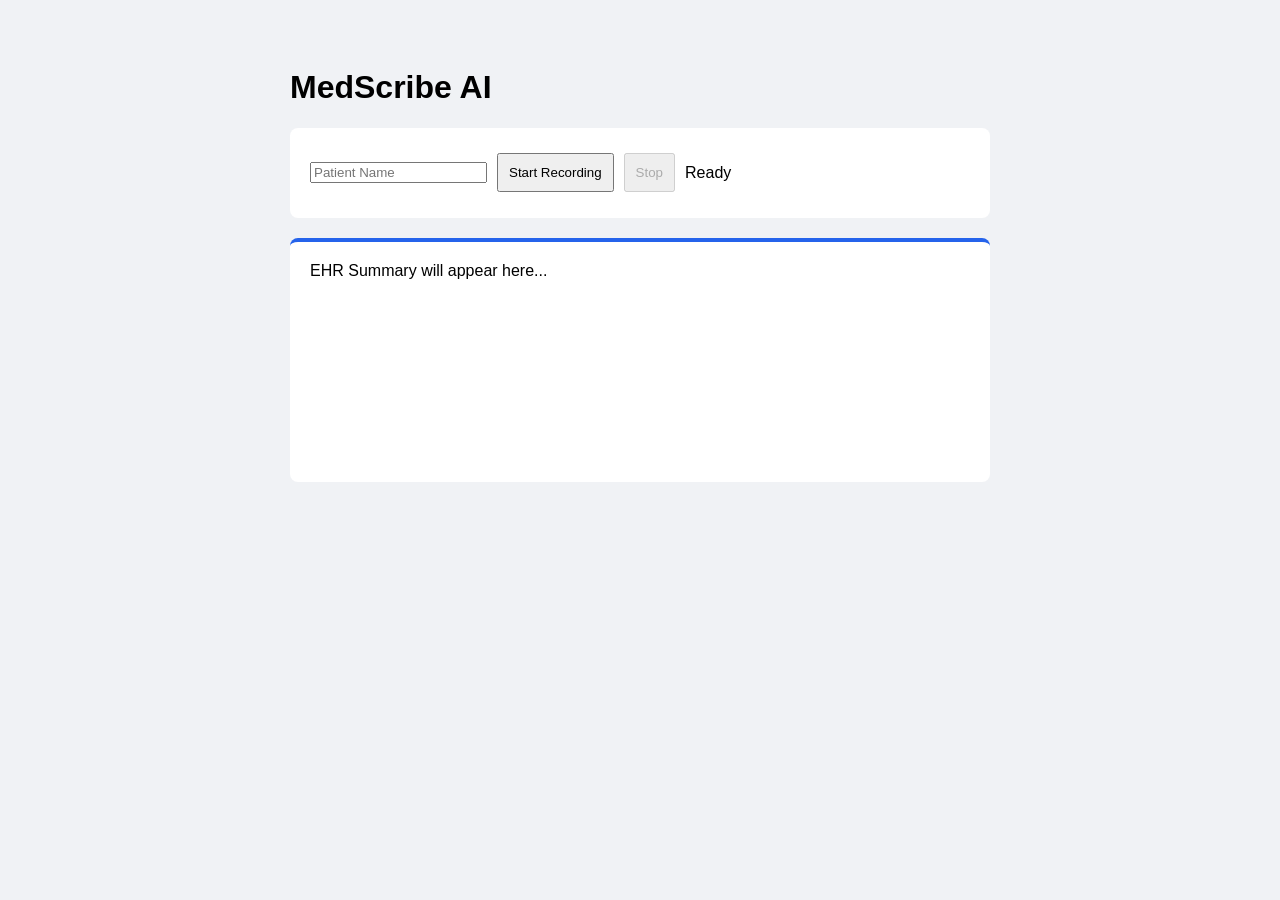
==== frontend/index.html @ f1d47d54 "Initial project design and uodated thing" ====
<!DOCTYPE html>
<html>
<head>
    <title>MedScribe AI</title>
    <link rel="stylesheet" href="style.css">
</head>
<body>
    <div class="container">
        <header><h1>MedScribe <span>AI</span></h1></header>
        <div class="controls">
            <input type="text" id="patientName" placeholder="Patient Name">
            <button id="startBtn">Start Recording</button>
            <button id="stopBtn" disabled>Stop</button>
            <p id="status">Ready</p>
        </div>
        <div class="card"><div id="output">EHR Summary will appear here...</div></div>
    </div>
    <script src="script.js"></script>
</body>
</html>
---- frontend/style.css ----
body { font-family: sans-serif; background: #f0f2f5; padding: 40px; }
.container { max-width: 700px; margin: auto; }
.controls { background: white; padding: 20px; border-radius: 8px; margin-bottom: 20px; display: flex; gap: 10px; align-items: center; }
.card { background: white; padding: 20px; border-radius: 8px; min-height: 200px; border-top: 4px solid #2563eb; }
button { padding: 10px; cursor: pointer; }
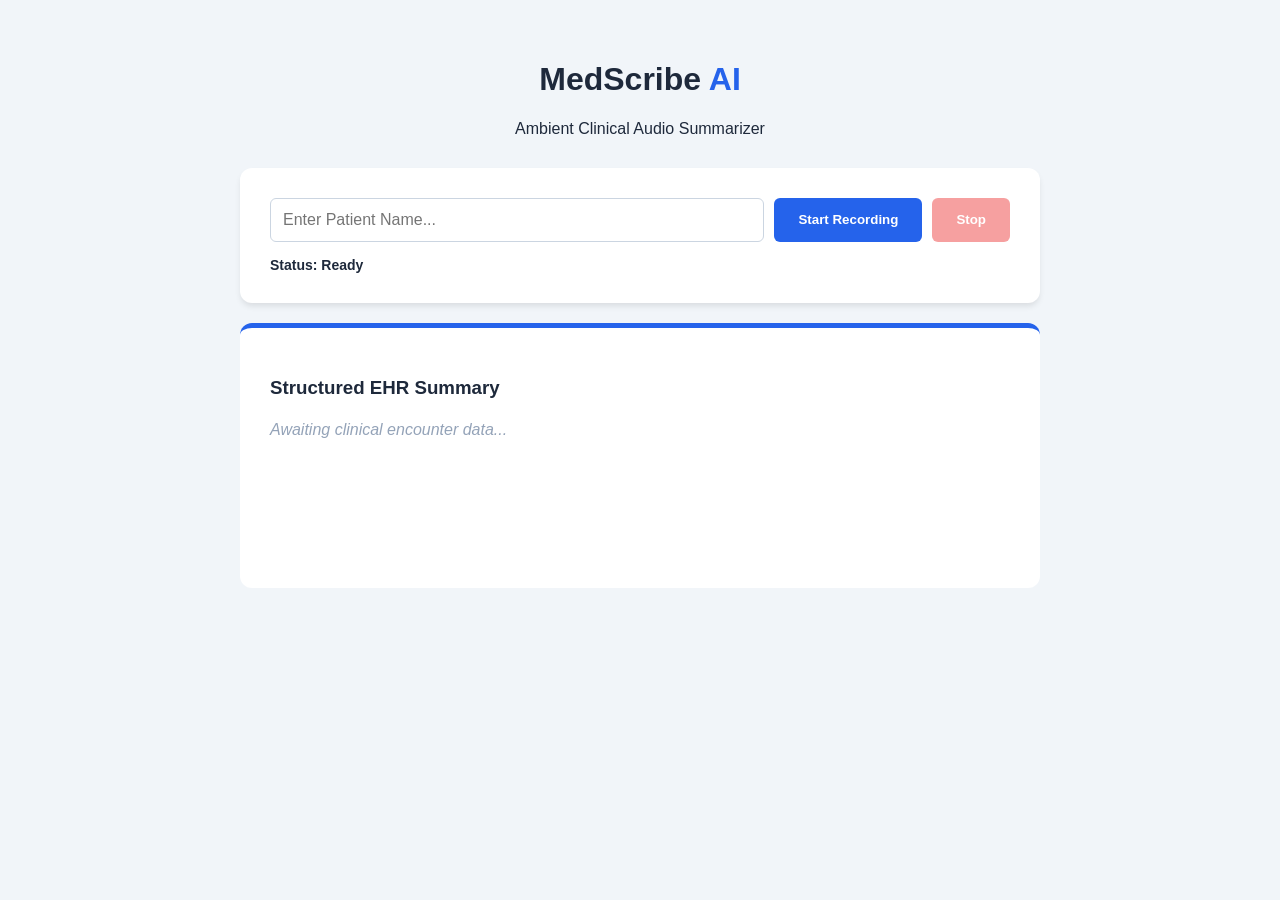
==== commit 8b52beb0: "Initial project design and uodated thing" ====
--- a/frontend/index.html
+++ b/frontend/index.html
@@ -1,20 +1,37 @@
 <!DOCTYPE html>
-<html>
+<html lang="en">
 <head>
-    <title>MedScribe AI</title>
+    <meta charset="UTF-8">
+    <meta name="viewport" content="width=device-width, initial-scale=1.0">
+    <title>MedScribe AI | EHR Assistant</title>
     <link rel="stylesheet" href="style.css">
 </head>
 <body>
     <div class="container">
-        <header><h1>MedScribe <span>AI</span></h1></header>
-        <div class="controls">
-            <input type="text" id="patientName" placeholder="Patient Name">
-            <button id="startBtn">Start Recording</button>
-            <button id="stopBtn" disabled>Stop</button>
-            <p id="status">Ready</p>
+        <header>
+            <h1>MedScribe <span>AI</span></h1>
+            <p>Ambient Clinical Audio Summarizer</p>
+        </header>
+
+        <div class="main-card">
+            <div class="input-group">
+                <input type="text" id="patientName" placeholder="Enter Patient Name..." autocomplete="off">
+                <button id="startBtn" class="btn-primary">Start Recording</button>
+                <button id="stopBtn" class="btn-danger" disabled>Stop</button>
+            </div>
+            
+            <div class="status-bar">
+                Status: <span id="status">Ready</span>
+            </div>
         </div>
-        <div class="card"><div id="output">EHR Summary will appear here...</div></div>
+
+        <div class="result-container">
+            <h3>Structured EHR Summary</h3>
+            <div id="output" class="output-box">
+                <p class="placeholder">Awaiting clinical encounter data...</p>
+            </div>
+        </div>
     </div>
     <script src="script.js"></script>
 </body>
-</html>
+</html>
--- a/frontend/style.css
+++ b/frontend/style.css
@@ -1,5 +1,18 @@
-body { font-family: sans-serif; background: #f0f2f5; padding: 40px; }
-.container { max-width: 700px; margin: auto; }
-.controls { background: white; padding: 20px; border-radius: 8px; margin-bottom: 20px; display: flex; gap: 10px; align-items: center; }
-.card { background: white; padding: 20px; border-radius: 8px; min-height: 200px; border-top: 4px solid #2563eb; }
-button { padding: 10px; cursor: pointer; }
+:root { --primary: #2563eb; --danger: #ef4444; --success: #10b981; --bg: #f1f5f9; }
+body { font-family: 'Segoe UI', Tahoma, Geneva, Verdana, sans-serif; background: var(--bg); color: #1e293b; padding: 40px; margin: 0; }
+.container { max-width: 800px; margin: auto; }
+header { text-align: center; margin-bottom: 30px; }
+header h1 span { color: var(--primary); }
+.main-card { background: white; padding: 30px; border-radius: 12px; box-shadow: 0 4px 6px -1px rgba(0,0,0,0.1); margin-bottom: 20px; }
+.input-group { display: flex; gap: 10px; margin-bottom: 15px; }
+input { flex: 1; padding: 12px; border: 1px solid #cbd5e1; border-radius: 6px; font-size: 16px; }
+button { padding: 12px 24px; border: none; border-radius: 6px; font-weight: 600; cursor: pointer; transition: 0.2s; }
+.btn-primary { background: var(--primary); color: white; }
+.btn-danger { background: var(--danger); color: white; }
+button:disabled { opacity: 0.5; cursor: not-allowed; }
+.status-bar { font-size: 14px; font-weight: bold; }
+.result-container { background: white; padding: 30px; border-radius: 12px; border-top: 5px solid var(--primary); min-height: 200px; }
+.output-box { line-height: 1.6; }
+.placeholder { color: #94a3b8; font-style: italic; }
+.transcript-text { font-size: 14px; color: #64748b; background: #f8fafc; padding: 15px; border-radius: 6px; border: 1px solid #e2e8f0; }
+h4 { margin-top: 20px; color: var(--primary); }
